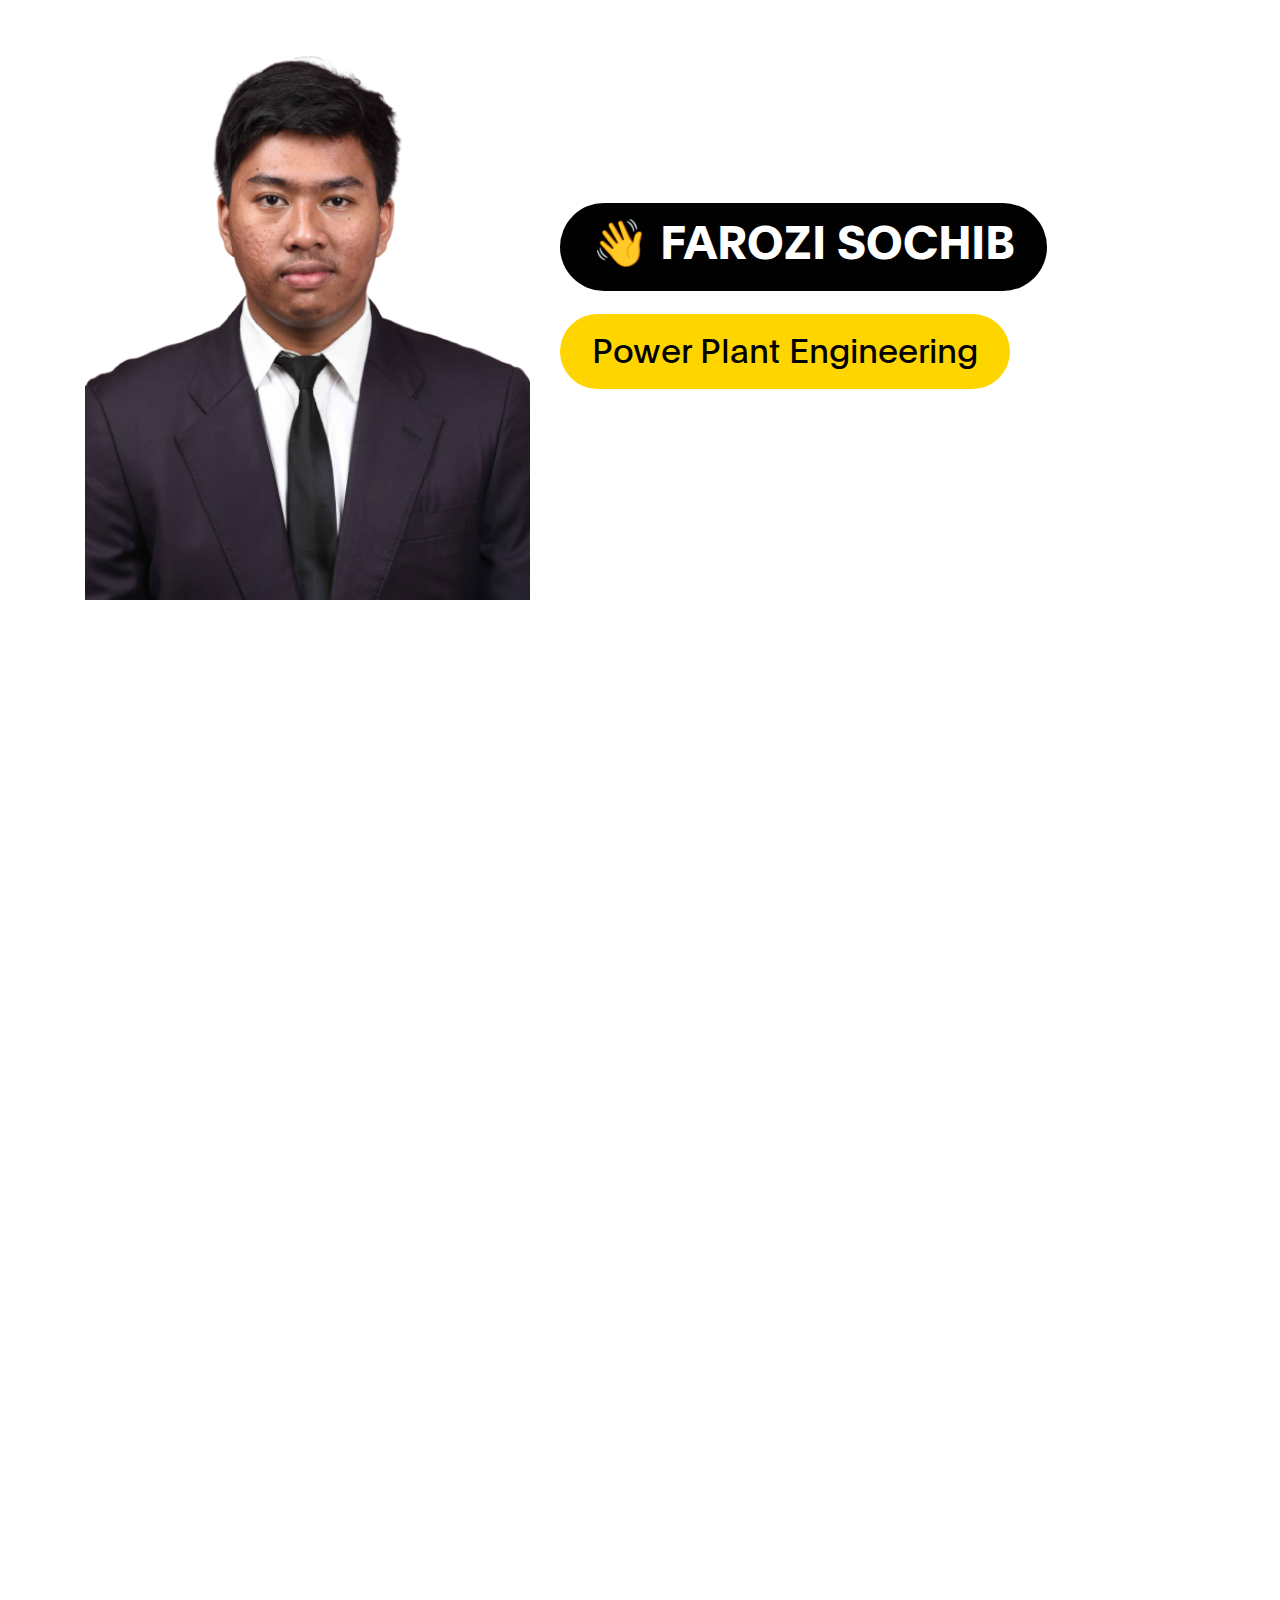
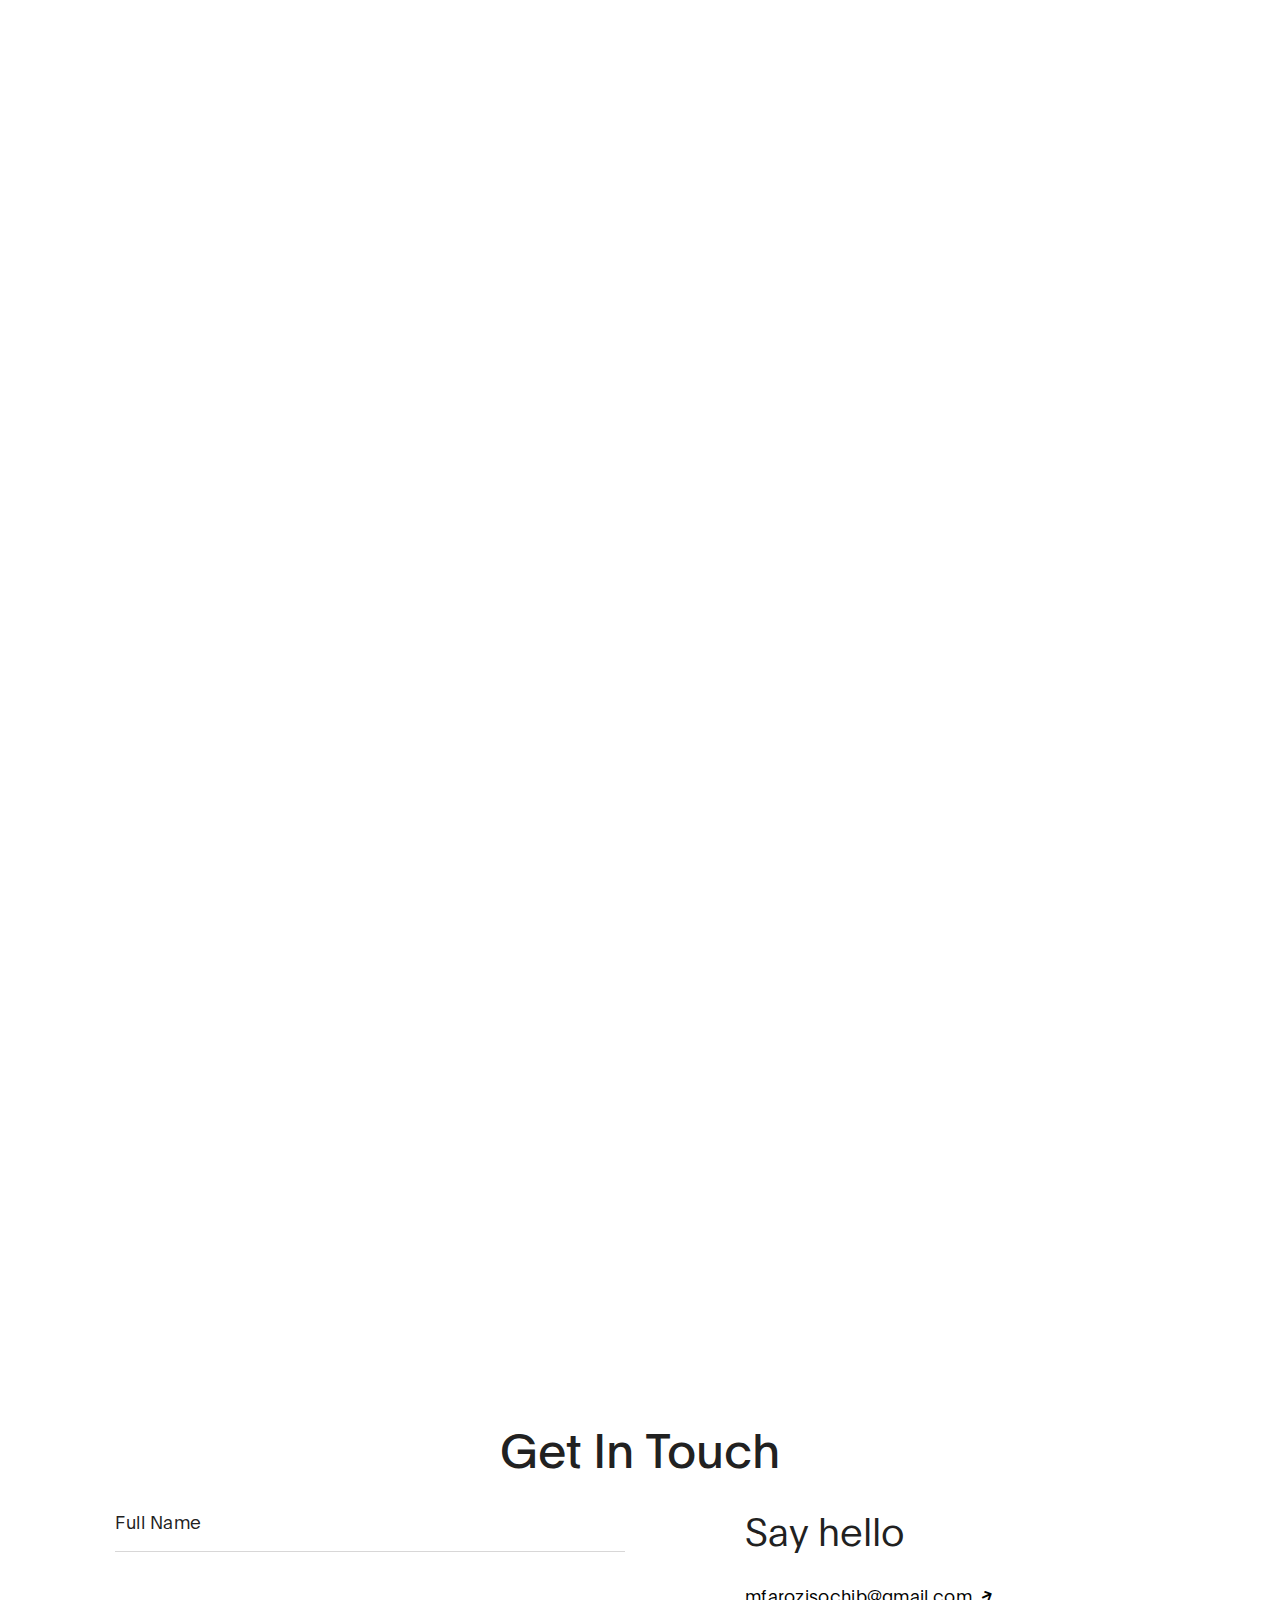
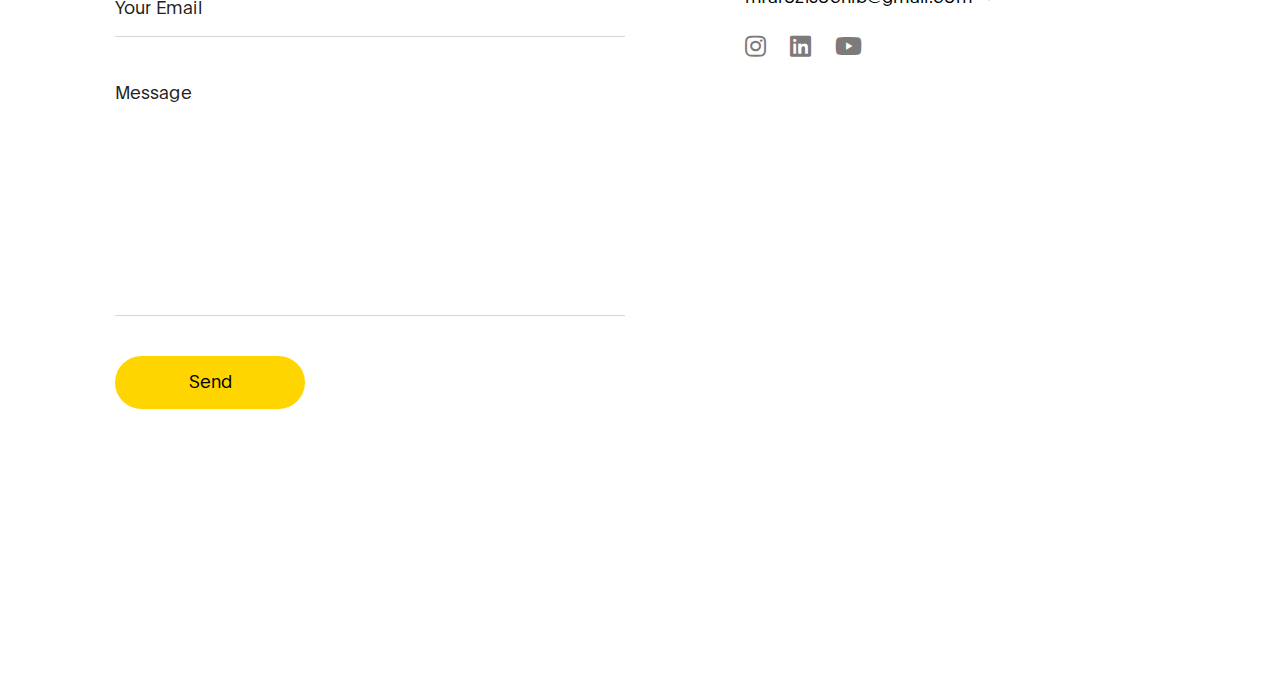
==== index.html @ b3b9a838 "rename index.html.html to index.html" ====
<!DOCTYPE html>
<html lang="en">
<head>

     <title>Muhammad Farozi Sochib</title>

     <meta charset="UTF-8">
     <meta http-equiv="X-UA-Compatible" content="IE=Edge">
     <meta name="description" content="">
     <meta name="keywords" content="">
     <meta name="author" content="Tooplate">
     <meta name="viewport" content="width=device-width, initial-scale=1, maximum-scale=1">

    <link rel="stylesheet" href="css/owl.carousel.min.css">
    <link rel="stylesheet" href="css/owl.theme.default.min.css">
    <link rel="stylesheet" href="css/bootstrap.min.css">
    <link rel="stylesheet" href="css/all.min.css">
    <link rel="stylesheet" href="css/animate.css">
    <link rel="stylesheet" href="css/style.css">
    <link rel="stylesheet" href="css/responsive.css">





     <!-- MAIN CSS -->
     <link rel="stylesheet" href="css/tooplate-ben-resume-style.css">
<!--
Tooplate 2120 Ben Resume
https://www.tooplate.com/view/2120-ben-resume
-->
</head>

<body data-spy="scroll" data-target="#navbarNav" data-offset="50">

    <!-- MENU BAR -->
    <nav class="navbar navbar-expand-lg">
        <div class="container">

            <a class="navbar-brand" href="#">
                Sochib Resume
            </a>

            <button class="navbar-toggler" type="button" data-toggle="collapse" data-target="#navbarNav" aria-controls="navbarNav" aria-expanded="false" aria-label="Toggle navigation">
                <span class="navbar-toggler-icon"></span>
            </button>

            <div class="collapse navbar-collapse" id="navbarNav">
                <ul class="navbar-nav mx-auto">
                    <li class="nav-item">
                        <a href="#intro" class="nav-link smoothScroll">Introduction</a>
                    </li>

                    <li class="nav-item">
                      <a href="#about" class="nav-link smoothScroll">About</a>
                  </li>

                    <li class="nav-item">
                        <a href="#Education" class="nav-link smoothScroll">Education</a>
                    </li>

                    <li class="nav-item">
                        <a href="#Experience" class="nav-link smoothScroll">Experience</a>
                    </li>

                    <li class="nav-item">
                        <a href="#contact" class="nav-link smoothScroll">Contact</a>
                    </li>
                </ul>

                <div class="mt-lg-0 mt-3 mb-4 mb-lg-0">
                    <a href="https://bit.ly/3OzICi5" class="custom-btn btn" download>Download CV</a>
                </div>
            </div>

        </div>
    </nav>


    <!-- HERO -->
    <section class="hero d-flex flex-column justify-content-center align-items-center" id="intro">

         <div class="container">
            <div class="row">

                  <div class="mx-auto col-lg-5 col-md-5 col-10">
                      <img src="images/sochib.png" class="img-fluid" alt="Ben Resume HTML Template">
                  </div>

                   <div class="d-flex flex-column justify-content-center align-items-center col-lg-7 col-md-7 col-12 wow zoomInDown">
                        <div class="hero-text">

                            <h1 class="hero-title">👋 Farozi Sochib</h1>

                            <a href="#" class="email-link">
                                Power Plant Engineering
                            </a>
                          
                        </div>
                    </div>

            </div>
        </div>
    </section>


    <section class="about section-padding" id="about">
        <div class="container">
            <div class="row">

                <div class="col-lg-6 col-md-6 col-12 wow slideInLeft">
                    <h3 class="mb-4">Hi, Nice To Meet You</h3>
                    <p>My name is Muhammad Farozi Sochib, Im from Indonesia, Surabaya</p>
                    <p>Im an fresh graduate from Electronics Engineering Polytechnic of Surabaya major of Power Plant Engineering</p>
             
                    <ul class="mt-4 mb-5 mb-lg-0 profile-list list-unstyled">
                        <li><strong>Full Name :</strong> Muhammad Farozi Sochib </li>

                        <li><strong>Date of Birth:</strong> 26 December 1999</li>

                        <li><strong>Hobby :</strong> Swimming</li>

                        <li><strong>Email :</strong> mfarozisochib@gmail.com</li>
                    </ul>
                </div>

                <div class="col-lg-5 mx-auto col-md-6 col-12 wow fadeInRight">
                    <img src="images/aboutme.jpg" class="about-image img-fluid" alt="Ben's Resume HTML Template">
                </div>
            </div>
       

                <section class="about section-padding" id="Education">
                  <div class="container">
                      <div class="row">
                        <div class="container pt-5">
                          <div class="row">
                            <div class="col-md-6 wow slideInLeft" data-wow-delay="200ms">
                              <h2 class="fw-normal">Education</h2>
                              <ul class="timeline mt-4 pr-md-5">
                                <li>
                                  <div class="title">2017 - 2021</div>
                                  <div class="details">
                                    <h5>Power Plant Engineering</h5>
                                    <small class="fg-theme">Politeknik Elektronika Negeri Surabaya</small>
                                    <p>Study about energy conversion system at convensional power plant such as steam power plant, combined cycle power plant, and renewable energy</p>
                                  </div>
                                    </li>

                                    <div class="details">
                                      <table cellpadding="5">
                                        <tr>
                                      <td><h5>GPA</h5></td>
                                      <td><h5>Toefl</h5></td>
                                        </tr>
                                      <!--<small class="fg-theme">Unit 3 Steam Boiler Tarahan Power Plant Efficiency Calculation and Analysis</small>-->
                                        <tr>
                                      <td><p>3.29</p></td>
                                      <td><p>493</p></td>
                                      </tr>
                                      </table>
                                    </div> 
                                    
                                     <!--<div class="title">Intern Task Project</div>-->
                                      <div class="details">
                                        <h3>Intern Task Project</h3>
                                        <small class="fg-theme">Unit 3 Steam Boiler Tarahan Power Plant Efficiency Calculation and Analysis</small>
                                        <h3>Final Task Project</h3>
                                        <small class="fg-theme">Numerical Simulation of Boiler Insulation Material and Optimum Thickness affect of Heat Transfer and Energy Saving</small>
                                  </ul>
                                </div>


                        <div class="col-md-6 wow slideInRight" data-wow-delay="200ms">
                        <h2 class="fw-normal"> Training </h2>
                          <ul class="timeline mt-4 pr-md-5">
                            <li>
                              <div class="title">2017</div>
                              <div class="details">
                                <h5>LKMM TD</h5>
                                <small class="fg-theme">Politeknik Elektronika Negeri Surabaya</small>
                                <p>Time Management and Work Management Training</p>
                              </div>
                            </li>
                            <li>
                              <div class="title">2020</div>
                              <div class="details">
                                <h5>Auxilliary Boiler Operation Training</h5>
                                <small class="fg-theme">PJB Academy</small>
                                <p>Boiler Basic Learning Theory and Boiler Operation Training</p>
                              </div>
                            </li>
                            <li>
                              <div class="title">2022</div>
                              <div class="details">
                                <h5>Embeded System Training</h5>
                                <small class="fg-theme">UPT Balai Latihan Kerja Kota Surabaya</small>
                                <p>Microcontroller Basic Theory and Microcontroller Coding Training</p>
                              </div>
                            </li>
                          </ul>
                        </div>
                      </div>
                    </div>
                  </div>
                  


      
                <section class="about section-padding" id="Experience">
                  <div class="container ">
                      <div class="row">
                        <div class="container pt-5">
                          <div class="row">
                            <div class="col-md-12 wow fadeInUp" data-wow-delay="200ms">
                              <h2 class="testimonials text-center">My Work Experience</h2>
                              <ul class="timeline mt-4 pr-md-5">
                                    <li>
                                    <h3>INTERNSHIP</h3>
                                    <h5 class="testimonials ">PT PLN (Persero) Unit Pelaksana Pembangkitan Tarahan</h5>
                                    <p class="fg-theme ">1 Nov 2020 - 31 Dec 2020</p>
                                    <medium class="fg-theme">My experience at PT PLN (Persero) Unit Pembangkitan Tarahan as Internsip Student in Boiler Maintenance Department, the program is carried out for 2 months during the month of September 2020 to December 2020, 
                                      my activity during internship program is : Boiler Preventive Maintence, Welding Check Using NDT (Penetrant), 3 Phase Motor Mechanical Maintenance, Pump Maintenance, and Boiler Overhaull.im also finish my intern task project to calculate and analyze the boiler efficiency using ASME PTC 4.1.
                                    </medium> 
                                    <h5></h5></br>
                                    <div class="col-lg-9 mx-auto col-md-0 col-12 wow fadeInDown">
                                        <td><img src="images/pump.jpg" width="180" length="100" class="about-image img-fluid" alt="Ben's Resume HTML Template"></td>
                                        <td><img src="images/ngelas.jpg" width="148" length="200" class="about-image img-fluid" alt="Ben's Resume HTML Template"></td>
                                        <td><img src="images/bearing.jpg" width="148" length="200" class="about-image img-fluid" alt="Ben's Resume HTML Template"></td>
                                  </div>
                                  </li>
                                  <h5></h5></br>
                                  <h5></h5></br>
                                  <h5></h5></br>
                                  <li>
                                    <h3>LABORATORY ASSISTANT</h3>
                                    <h5 class="testimonials ">PENS Thermal Laboratory</h5>
                                    <p class="fg-theme ">Aug 2018 - Aug 2020</p>
                                    <medium class="fg-theme">PENS Thermal Laboratory is used to thermodynamic and heat exchanger practicum for PENS Student and training for orher campus student, My job description being an laboratory assistant is mechanical and electrical maintenance, laboratory improvement, and being practicum or training instructor</medium></br>
                                    <div class="col-lg-9 mx-auto col-md-0 col-12 wow fadeInDown"></br>
                                        <td><img src="images/labthermal1.jpg" width="200" length="100" class="about-image img-fluid" alt="Ben's Resume HTML Template"></td>
                                        <td><img src="images/labthermal6.jpg" width="148" length="200" class="about-image img-fluid" alt="Ben's Resume HTML Template"></td>
                                        <td><img src="images/labthermal5.jpg" width="148" length="100" class="about-image img-fluid" alt="Ben's Resume HTML Template"></td>
                                  </div>
                                  </li>
                                </div>
                          </div>
                        </div>
                      </div>
                  </div>
                </section>

                <section class="about section-padding" id="Portfolio">
                  <div class="container ">
                      <div class="row">
                        <div class="container pt-5">
                          <div class="row">
                            <div class="col-md-12 wow fadeInUp" data-wow-delay="200ms">
                              <h2 class="testimonials text-center">My Recent Work</h2>
                      <h5></h5></br>
                      <h5></h5></br>
                      <div class="row">
                        <div class="col-md-4 col-xs-6">
                            <div class="portfolio-item">
                                <img src="images/ansys.png" class="img-res" alt="">
                                <div class="portfolio-item-info">
                                    <h3>Numerical Simulation</h3>
                                    <a href="#" data-toggle="modal" data-target="#portfolioItem1"><span class="glyphicon glyphicon-eye-open"></span></a>
                                    
                                </div><!-- /.portfolio-item-info -->
                            </div><!-- /.portfolio-item -->
                        </div>
                        <div class="col-md-4 col-xs-6">
                          <div class="portfolio-item">
                              <img src="images/Capture.JPG" class="img-res" alt="">
                              <div class="portfolio-item-info">
                                  <h3>3D CAD Drawing</h3>
                                  <a href="#" data-toggle="modal" data-target="#portfolioItem2"><span class="glyphicon glyphicon-eye-open"></span></a>
                             
                              </div><!-- /.portfolio-item-info -->
                          </div><!-- /.portfolio-item -->
                      </div>
                      <div class="col-md-4 col-xs-6">
                        <div class="portfolio-item">
                            <img src="images/octave.png" class="img-res" alt="">
                            <div class="portfolio-item-info">
                                <h3>Efficiency Calculator</h3>
                                <a href="#" data-toggle="modal" data-target="#portfolioItem3"><span class="glyphicon glyphicon-eye-open"></span></a>
                               
                            </div><!-- /.portfolio-item-info -->
                        </div><!-- /.portfolio-item -->
                    </div>
                  </div>
                            </div>
                  </section>


                       <!-- Modals -->
    <div id="portfolioItem1" class="modal fade" role="dialog">
      <div class="modal-dialog">
        <div class="modal-content">
          <div class="modal-header">
            <a class="close" data-dismiss="modal"><span class="glyphicon glyphicon-remove"></span></a>
            <img class="img-fluid" src="images/ansys.png" alt="">
          </div>
          <div class="modal-body">
            <h4 class="modal-title">Boiler Membrane Wall Simulation</h4>
            <p>This project is using ANSYS to inspect the affect of boiler insulationa material for thermodynamic characteristic on boiler membrane wall. I  also find the optimum thickness on each material to find the optimum thickness and energy saving</p>
          </div>
        </div><!-- /.modal-content -->
      </div><!-- /.modal-dialog -->
    </div><!-- /.modal -->

    <div id="portfolioItem2" class="modal fade" role="dialog">
      <div class="modal-dialog">
        <div class="modal-content">
          <div class="modal-header">
            <a class="close" data-dismiss="modal"><span class="glyphicon glyphicon-remove"></span></a>
            <img class="img-fluid" src="images/Capture.JPG" alt="">
          </div>
          <div class="modal-body">
            <h4 class="modal-title">3D Tamiya Remodelling</h4>
            <p>3D Remodelling of tamiya from interior and exterior compartment based on actual dimension, I used autocad inventor software to design and modelling</p>
          </div>
        </div><!-- /.modal-content -->
      </div><!-- /.modal-dialog -->
    </div><!-- /.modal -->

    <div id="portfolioItem3" class="modal fade" role="dialog">
      <div class="modal-dialog">
        <div class="modal-content">
          <div class="modal-header">
            <a class="close" data-dismiss="modal"><span class="glyphicon glyphicon-remove"></span></a>
            <img class="img-res" src="images/octave.png" alt="">
          </div>
          <div class="modal-body">
            <h4 class="modal-title">Efficiency Calculator using Octave</h4>
            <p>Steam power plant efficiency calculator using direct method, this calculator is made in octafe programing software.I made the intervace and  put several menu option uncluding interpolation calculator, TS Diagram based on calculation and printing option to print out the result</p>
          </div>
        </div><!-- /.modal-content -->
      </div><!-- /.modal-dialog -->
    </div><!-- /.modal -->


    
    




                

<!--
                <div class="vg-page page-testimonial">
                  <div class="container">
                    <h1 class="text-center fw-normal wow fadeInUp">What Clients are Saying</h1>
                      <div class="bg-items">
                        <div class="items" style="background-image : url(images/ansys.png); background-size: cover;">
                          <div class="frame"></div>
                          <div class="detel">
                            <h5>ANSYS SIMULATION</h5>
                            <p>This is a description for your photo.</p>
                            <h6>15:30 13/06/2022</h6>
                          </div>
                        </div>
                      </div>
                      
                      <div class="bg-items">
                        <div class="items" style="background-image : url('https://images.unsplash.com/photo-1570280406792-bf58b7c59247?ixlib=rb-1.2.1&ixid=MnwxMjA3fDB8MHxzZWFyY2h8Mnx8c3VwZXIlMjBjYXJ8ZW58MHx8MHx8&w=1000&q=80');  background-size: contain;">
                          <div class="frame"></div>
                          <div class="detel">
                            <h3>#Cars</h3>
                            <p>This is a description for your photo.</p>
                            <h6>15:30 13/06/2022</h6>
                          </div>
                        </div>
                      </div>
                      
                       <div class="bg-items">
                        <div class="items" style="background-image : url('https://cdn.photographycourse.net/wp-content/uploads/2014/11/Landscape-Photography-steps.jpg'); background-size: contain;">
                          <div class="frame"></div>
                          <div class="detel">
                            <h3>#Landscape</h3>
                            <p>This is a description for your photo.</p>
                            <h6>15:30 13/06/2022</h6>
                          </div>
                        </div>
                      </div>
                      
                      <div class="bg-items">
                        <div class="items" style="background-image : url('https://i.ytimg.com/vi/7whhcFfz51Q/maxresdefault.jpg'); background-size: contain;">
                          <div class="frame"></div>
                          <div class="detel">
                            <h3>#Painting</h3>
                            <p>This is a description for your photo.</p>
                            <h6>15:30 13/06/2022</h6>
                          </div>
                        </div>
                      </div>
                      
                      <div class="bg-items">
                        <div class="items" style="background-image : url('https://lepetitjournal.com/sites/default/files/styles/main_article/public/2019-03/ob_5c097d_poster-horizontal-jaywong.jpg?itok=CmQ_6sVg'); background-size: contain;">
                          <div class="frame"></div>
                          <div class="detel">
                            <h3>#Sci-Fi</h3>
                            <p>This is a description for your photo.</p>
                            <h6>15:30 13/06/2022</h6>
                          </div>
                        </div>
                      </div>
                      
                      <div class="bg-items">
                        <div class="items" style="background-image : url('https://images.csmonitor.com/csm/2015/07/921341_1_0713-culture-movies-minionsgender_standard.jpg?alias=standard_380x253'); background-size: contain;">
                          <div class="frame"></div>
                          <div class="detel">
                            <h3>#Minions</h3>
                            <p>This is a description for your photo.</p>
                            <h6>15:30 13/06/2022</h6>
                          </div>
                        </div>
                      </div>
                      
                    </div>















                                

     <!-- TESTIMONIAL 
     <section class="testimonials section-padding" id="testimonials">
      <div class="container">
           <div class="row">
                <div class="col-12">
                    <h3 class="mb-5 text-center">What People say</h3>
                    <div class="owl-carousel owl-theme" id="testimonials-carousel">
                        <div class="item">
                            <div class="testimonials-thumb d-flex">
                                <div class="testimonials-image">
                                    <img src="images/testimonials/testimonial-image01.jpg" class="img-fluid" alt="testimonials image">
                                </div>
              
                                <div class="caption">
                                    <p>Sed ut perspiciatis unde omnis iste natus error sit voluptatem.</p>

                                    <h6 class="mb-0">Ben</h6>
                                    <span>Art Director</span>
                                </div>
                            </div>
                        </div>

                        <div class="item">
                            <div class="testimonials-thumb d-flex">
                                <div class="testimonials-image">
                                    <img src="images/testimonials/testimonial-image02.jpg" class="img-fluid" alt="testimonials image">
                                </div>

                                <div class="testimonials-info">
                                    <p>Sed ut perspiciatis unde omnis iste natus error sit voluptatem.</p>

                                    <h6 class="mb-0">Marie</h6>
                                    <span>Marketing Consultant</span>
                                </div>
                            </div>
                        </div>

                        <div class="item">
                            <div class="testimonials-thumb d-flex">
                                <div class="testimonials-image">
                                    <img src="images/testimonials/testimonial-image03.jpg" class="img-fluid" alt="testimonials image">
                                </div>

                                <div class="testimonials-info">
                                    <p>Sed ut perspiciatis unde omnis iste natus error sit voluptatem.</p>

                                    <h6 class="mb-0">Jen</h6>
                                    <span>Product Manager</span>
                                </div>
                            </div>
                        </div>

                        <div class="item">
                            <div class="testimonials-thumb d-flex">
                                <div class="testimonials-image">
                                    <img src="images/testimonials/testimonial-image04.jpg" class="img-fluid" alt="testimonials image">
                                </div>

                                <div class="testimonials-info">
                                    <p>Sed ut perspiciatis unde omnis iste natus error sit voluptatem.</p>

                                    <h6 class="mb-0">Wilson</h6>
                                    <span>Web Developer</span>
                                </div>
                            </div>
                        </div>
                    </div>

                </div>

           </div>
      </div>
 </section>
-->




     <section class="contact section-padding pt-0" id="contact">
      <div class="container">
        <div>
        <h2 class="testimonial text-center">Get In Touch</h2>
        </div>
        <div class="row">
          <div class="col-lg-6 col-md-6 col-12">
            <form action="https://formsubmit.co/mfarozisochib@gmail.com" method="POST" method="get" class="contact-form webform"  role="form">
                
                <div class="form-group d-flex flex-column-reverse">
                    <input type="text" class="form-control" name="cf-name" id="cf-name" placeholder="Your Name">

                    <label for="cf-name" class="webform-label">Full Name</label>
                </div>

                <div class="form-group d-flex flex-column-reverse">
                    <input type="email" class="form-control" name="cf-email" id="cf-email" placeholder="Your Email">

                    <label for="cf-email" class="webform-label">Your Email</label>
                </div>

                <div class="form-group d-flex flex-column-reverse">
                    <textarea class="form-control" rows="5" name="cf-message" id="cf-message" placeholder="Your Message"></textarea>

                    <label for="cf-message" class="webform-label">Message</label>
                </div>

                <button type="submit" class="form-control" id="submit-button" name="submit">Send</button>
            </form>
          </div>

            <div class="mx-auto col-lg-4 col-md-6 col-12">
                <h3 class="my-4 pt-4 pt-lg-0">Say hello</h3>

                <p>
                    <a href="mailto:mfarozisochib@gmail.com" title="mfarozisochib@gmail.com">
                        mfarozisochib@gmail.com
                    <i class="fas fa-arrow-right custom-icon"></i>
                    </a>
                </p>

                <ul class="social-links mt-2">
                    <li><a href="https://www.instagram.com/farozisochib/" rel="noopener" class="fab fa-instagram"></a></li>
                    <li><a href="https://www.linkedin.com/in/farozi-sochib-588b071b8/" rel="noopener" class="fab fa-linkedin"></a></li>
                    <li><a href="#" rel="noopener" class="fab fa-youtube"></a></li>
                </ul>
                
            </div>

        </div>
      </div>
    </section>
     <!-- SCRIPTS -->
     <script src="js/jquery-3.5.1.min.js"></script>
     <script src="js/owl.carousel.min.js"></script>
     <script src="js/bootstrap.min.js"></script>
     <script src="js/smoothscroll.js"></script>
     <script src="js/custom.js"></script>
     <script src="js/wow.js"></script>
     <script>
        new WOW().init();
     </script>

</body>
</html>
---- css/style.css ----
/*
 * Theme Name: 
 * Theme URI: 
 * Author: Milan Savov
 * Author URI/Mail: milan.savov@gmail.com
 * Version: 1.0
 * */

/* FONT
================================================== */
@font-face {
  font-family: 'fontello';
  src: url('../fonts/fontello.eot?37927580');
  src: url('../fonts/fontello.eot?37927580#iefix') format('embedded-opentype'),
       url('../fonts/fontello.woff2?37927580') format('woff2'),
       url('../fonts/fontello.woff?37927580') format('woff'),
       url('../fonts/fontello.ttf?37927580') format('truetype'),
       url('../fonts/fontello.svg?37927580#fontello') format('svg');
  font-weight: normal;
  font-style: normal;
}
 
 [class^="icon-"]:before, [class*=" icon-"]:before {
  font-family: "fontello";
  font-style: normal;
  font-weight: normal;
  speak: none;
  display: inline-block;
  text-decoration: inherit;
  width: 1em;
  margin-right: .2em;
  text-align: center;
  font-variant: normal;
  text-transform: none;
  line-height: 1em;
  margin-left: .2em;
  -webkit-font-smoothing: antialiased;
  -moz-osx-font-smoothing: grayscale;
}
 
.icon-twitter:before { content: '\f099'; } /* '' */
.icon-facebook:before { content: '\f09a'; } /* '' */
.icon-gplus:before { content: '\f0d5'; } /* '' */
.icon-linkedin:before { content: '\f0e1'; } /* '' */
.icon-linkedin:before { content: '\f0e1'; } /* '' */
.icon-up:before { content: '\f176'; } /* '' */

/* CUSTOM RESETS
================================================== */
a {
    transition: color 0.25s ease-in-out;
    -moz-transition: color 0.25s ease-in-out;
    -webkit-transition: color 0.25s ease-in-out;
    -o-transition: color 0.25s ease-in-out;
    -ms-transition: color 0.25s ease-in-out;
}

a:focus,
a:hover {
    outline: 0 none;
    text-decoration: none;
}

h4 {
    font-size: 30px;
}

/* Buttons */ 
.btn {
    min-width: 145px;
    line-height: 50px;
    padding: 0 30px;
    font-size: 16px;
    font-weight: 600;
    text-transform: uppercase;
    border-radius: 0;
    transition: box-shadow 0.25s ease-in-out;
    -moz-transition: box-shadow 0.25s ease-in-out;
    -webkit-transition: box-shadow 0.25s ease-in-out;
    -o-transition: box-shadow 0.25s ease-in-out;
    -ms-transition: box-shadow 0.25s ease-in-out;
}

.btn-fill {
    color: #fff;
    background-color: #212121;
}

.btn-border {
    background-color: transparent;
    color: #212121;
    border: 1px solid #212121; 
}

.btn-fill:hover,
.btn-fill:focus {
    color: #fff;
}

.btn:hover,
.btn:focus {
    box-shadow: 0px 10px 18px 0px rgba(0, 0, 0, 0.15);
}

/* Input fields */
.form-control {
    padding-left: 10px;
    border: 0;
    border-bottom: 1px solid #212121;
    border-radius: 0;
    background-color: transparent; 
    box-shadow: none;
    outline: 0 none transparent;
    -webkit-appearance:none;
 }

textarea {
    margin-top: 40px;
    min-height: 200px;
    resize: none;
}

.form-control:focus {
    box-shadow: none;
    border-bottom-color: #e1e1e1;
}

::-moz-placeholder,
::-webkit-input-placeholder {
    font-size: 16px;
}

/* LAYOUT
================================================== */
html, body {
    width: 100%;
    height: 100%;
    margin: 0;
    padding: 0;
    font-family: 'Open Sans', sans-serif;
    font-size: 16px;
    color: #212121;
}

.img-res {
    display: block;
    width: 100vw;
    height: 100vh;
    max-width: 100%;
    max-height: 100%;
    object-fit: cover;
}

.visible-xxs {
    display: none;
}

/* Background-color */
.gray-bg {
    background-color: #e1e1e1;
}

/* HEADER
================================================== */
.site-header {
    position: fixed;
    top: 0;
    width: 100%;
    background-color: transparent;
    z-index: 5;
}

.site-logo img {
    padding-bottom: 2px;
}

/* Navigation */
.navbar-nav > li > a {
    padding: 5px 0;
    font-weight: 600;
    color: #fffbfb;
    text-transform: uppercase;
    border-bottom: 2px solid transparent;
    transition: border-color 0.25s ease-in-out;
    -moz-transition: border-color 0.25s ease-in-out;
    -webkit-transition: border-color 0.25s ease-in-out;
    -o-transition: border-color 0.25s ease-in-out;
    -ms-transition: border-color 0.25s ease-in-out;
}

.navbar-nav.navbar-right {
    margin-right: 0;
}

.navbar-nav > li + li > a {
    margin-left: 40px;
}

.navbar-nav > li > a:hover,
.navbar-nav > li.active > a,
.nav > li > a:hover,
.nav > li.active > a {
    background-color: transparent;
    border-bottom: 2px solid #212121;
}

.nav > li > a:focus {
    background-color: transparent;
}

/* HERO
================================================== */
.hero { 
    background: url(../img/hero.jpg) no-repeat center / cover; 
    height: 100%;
    width: 100%;
    min-height: 700px;
}

.hero .container {
    position: relative;
    height: 100%;
}

.hero .col-md-6:first-child {
    position: absolute;
    top: 35%;
    left: 0;
    transform: translateY(-50%);
    -webkit-transform: translateY(-50%);
    -ms-transform: translateY(-50%);
    -moz-transform: translateY(-50%);
    -o-transform: translateY(-50%);
    z-index: 2;
}

.hero .col-md-6:last-child {
    position: absolute;
    right: 0;
    bottom: 0;
}

.hero h1 {
    font-size: 46px;
    font-weight: 700;
    margin: 0 0 15px;
    text-transform: uppercase;
}

.job-title {
    font-size: 22px;
    margin-bottom: 30px;
    line-height: 1;
} 

.hero img {
    height: 600px;
}

/* SITEMAIN
================================================== */
.site-main {
    position: relative;
    margin-bottom: 100px;
    background-color: #fff;
    z-index: 1;
}
/* site-section */
.site-section {
   padding-top: 120px;
}

.site-section h2,
.site-section h3 {
    font-size: 36px;
    margin: 0;
    text-transform: uppercase;
}

.img-lines {
    margin: 15px 0 40px;
}

.site-section p {
    margin-bottom: 35px;
}

/* Section: Skills */
.section-skills {
    padding-bottom: 120px;
}

.skill + .skill {
    margin-top: 50px;
}

.skill h4 {
    font-size: 24px;
    text-transform: uppercase;
    margin: 0 0 15px;
}

.progress {
    height: 15px;
    margin-bottom: 0;
    border-radius: 0;
    background-color: #dfdfdf;
    box-shadow: none;
}

.progress-bar {
    background-color: #212121;  
}

/* Section: Services */
.section-services {
    position: relative;
    padding-top: 220px;
}

.section-services:before {
    content: '';
    background: url(../img/services-bg.jpg) no-repeat fixed center / cover;
    width: 100%;
    height: 400px; 
    position: absolute;
    left: 0;
    top: 0;
}

.overlay:after {
    content: '';
    width: 100%;
    height: 400px; 
    position: absolute;
    background-color: rgba(255,255,255,0.5);
    top: 0;
    left: 0;
    z-index: 0;
}

.section-services .container {
    padding: 120px 100px;
    position: relative;
    background-color: #fff;
    box-shadow: 0px 0px 40px 8px rgba(0, 0, 0, 0.2);
    z-index: 1;
}

.service h4 {
    margin: 25px 0;
    font-size: 24px;
    font-weight: 700;
}

.service p {
    color: #000;
    margin-bottom: 0;
}

/* Section: Portfolio */
.section-portfolio {
    padding-bottom: 120px;
}

.portfolio-item {
    height: 280px;
    margin-bottom: 30px;
    position: relative;
}

.section-portfolio .col-md-4:nth-last-child(-n+3) .portfolio-item {
    margin-bottom: 0;
}

.portfolio-item:before {
    content: '';
    height: 100%;
    width: 100%;
    position: absolute;
    top: 0;
    left: 0;
    z-index: 1;
    transition: background-color 0.25s ease-in-out;
    -moz-transition: background-color 0.25s ease-in-out;
    -webkit-transition: background-color 0.25s ease-in-out;
    -o-transition: background-color 0.25s ease-in-out;
    -ms-transition: background-color 0.25s ease-in-out;
}

.portfolio-item:hover:before{
    background-color: rgba(33,33,33,0.6);
}

.portfolio-item-info {
    position: absolute;
    top: 150px;
    left: 0px;
    z-index: 999;
    opacity: 0;
    transition: opacity 0.25s ease-in-out, left 0.25s ease-in-out;
    -moz-transition: opacity 0.25s ease-in-out, left 0.25s ease-in-out;
    -webkit-transition: opacity 0.25s ease-in-out, left 0.25s ease-in-out;
    -o-transition: opacity 0.25s ease-in-out, left 0.25s ease-in-out;
    -ms-transition: opacity 0.25s ease-in-out, left 0.25s ease-in-out;
}

.portfolio-item:hover .portfolio-item-info {
    left: 50px;
    opacity: 1;
}

.portfolio-item-info h4 {
    margin: 0 0 20px;
    font-weight: 700;
    color: #fff;
}


.portfolio-item-info h3 {
    margin: 0 0 10px;
    font-weight: 400;
    color: #fff;
}

.portfolio-item-info a {
    padding: 6px 7px 4px;
    font-size: 12px;
    border: 1px solid #fff;
    border-radius: 50px;
    color: #fff;
    transition: color 0.25s ease-in-out, background-color 0.25s ease-in-out;
    -moz-transition: color 0.25s ease-in-out, background-color 0.25s ease-in-out;
    -webkit-transition: color 0.25s ease-in-out, background-color 0.25s ease-in-out;
    -o-transition: color 0.25s ease-in-out, background-color 0.25s ease-in-out;
    -ms-transition: color 0.25s ease-in-out, background-color 0.25s ease-in-out;
}

.portfolio-item-info a:hover {
    color: #212121;
    background-color: #fff;
}

.section-portfolio .btn {
    margin-top: 10px;
}

/* Modal */
.modal {
    z-index: 9999;
}

.modal-content {
    border-radius: 0;
    box-shadow: 0px 0px 40px 8px rgba(0, 0, 0, 0.2);
}

.modal-header {
    position: relative;
    padding: 0;
    height: 500px;
}

.modal-header .close {
    position: absolute;
    right: 0;
    padding: 10px 11px;
    margin-top: 0;
    background-color: #fff;
    font-size: 16px;
    color: #212121;
    border-left: 1px solid #212121;
    border-bottom: 1px solid #212121;
    opacity: 1;
    transition: box-shadow 0.25s ease-in-out;
    -moz-transition: box-shadow 0.25s ease-in-out;
    -webkit-transition: box-shadow 0.25s ease-in-out;
    -o-transition: box-shadow 0.25s ease-in-out;
    -ms-transition: box-shadow 0.25s ease-in-out;
}

.modal-header .close:hover {
    box-shadow: 0px 10px 18px 0px rgba(0, 0, 0, 0.2);
}

.modal-body h4 {
    font-weight: 700;
}

.modal-footer {
    text-align: center;
}

/* Section: Counters */
.section-counters {
    background: url(../img/counters-bg.jpg) no-repeat fixed center / cover;
    width: 100%;
    padding: 100px 0;
    position: relative;
}

.section-counters:before {
    content: '';
    position: absolute;
    top: 0;
    left: 0;
    width: 100%;
    height: 100%;
    background-color: rgba(0,0,0,0.7);
}

.section-counters h4 {
    color: #fff;
    margin: 25px 0 0;
}

.site-section p.counter {
    font-size: 100px;
    font-weight: 300;
    color: #fff;
    margin: 0;
    line-height: 0.8;
}

/* Section: Form*/
.section-form {
    padding-bottom: 120px;
}

.section-form .btn {
    margin-top: 40px;
}

/* FOOTER
================================================== */
.site-footer {
    position: fixed;
    bottom: 0;
    padding: 30px 0;
    width: 100%;
    background-color: #212121;
    z-index: -1;
}

.icon {
    line-height: 40px;
    padding: 9px 11px;
    color: #fff;
    border: 1px solid #fff;
    border-radius: 50%;
}

.icon + .icon {
    margin-left: 5px;
}

.icon i:before {
    margin:0;
}

.icon:hover {
    background-color: #fff;
}

.site-footer a {
    transition: color 0.25s ease-in-out, background-color 0.25s ease-in-out;
    -moz-transition: color 0.25s ease-in-out, background-color 0.25s ease-in-out;
    -webkit-transition: color 0.25s ease-in-out, background-color 0.25s ease-in-out;
    -o-transition: color 0.25s ease-in-out, background-color 0.25s ease-in-out;
    -ms-transition: color 0.25s ease-in-out, background-color 0.25s ease-in-out;
}

a.twitter-bg:hover {color: #55acee;}
a.facebook-bg:hover{color: #3b5998;}
a.gplus-bg:hover{color: #007bb5;} 
a.linkedin-bg:hover {color: #dd4b39;}
a.icon-up-bg:hover {color: #212121;}

.copyright {
    margin-bottom: 0;
    line-height: 40px;
    color: #fff;
    text-align: center;
}
---- css/responsive.css ----
/*==========  Non-Mobile First Method  ==========*/

/* Large Devices, Wide Screens */
@media only screen and (max-width : 1199px) {
	/* HEADER
	================================================== */
	/* Navigation */
	.navbar-nav > li + li > a {
	    margin-left: 30px;
	}

	/* HERO
	================================================== */
	.hero {
		min-height: 600px;
	}

	.hero img {
		height: 500px;
	}

	/* SITEMAIN
	================================================== */
	/* Modal */
	.modal-header {
		height: 400px;
	}
}

/* Medium Devices, Desktops */
@media only screen and (max-width : 991px) {
	/* CUSTOM RESETS
	================================================== */
	h4 {
		font-size: 24px;
	}

	/* Buttons */ 
	.btn {
	    min-width: 120px;
	    line-height: 40px;
	    padding: 0 25px;
	    font-size: 14px;
	} 

	/* HEADER
	================================================== */
	/* Navigation */
	.navbar-nav > li > a {
		font-size: 14px;
	}

	.navbar-nav > li + li > a {
	    margin-left: 20px;
	}

	/* HERO
	================================================== */
	.hero h1 {
		font-size: 38px
	}

	.job-title {
		font-size: 20px;
	}

	.hero img {
		height: 420px;
	}

	/* SITEMAIN
	================================================== */
	.site-section {
		padding-top: 90px;
	}

	.section-skills,
	.section-portfolio,
	.section-form {
	    padding-bottom: 90px;
	}

	.site-section h2,
	.site-section h3 {
		font-size: 32px
	}

	/* Section: Skills */
	.section-skills .col-md-4 + .col-md-4,
	.skill + .skill {
		margin-top: 20px;
	}

	.skill h4 {
		font-size: 22px;
	}

	/* Section: Services */
	.section-services{
		padding-top: 200px;
	}

	.section-services .container {
		padding: 70px 90px;
	}
	
	.service h4 {
		font-size: 22px; 
	}

	/* Section: Portfolio */
	.section-portfolio .col-md-4:nth-last-child(-n+3) .portfolio-item {
	    margin-bottom: 30px;
	}

	.section-portfolio .col-md-4:nth-last-child(-n+2) .portfolio-item {
	    margin-bottom: 0;
	}

	/* Section: Counters */
	.section-counters {
		padding: 70px 0;
	}

	.site-section p.counter {
		font-size: 80px;
	}

	/* Modal */
	.modal-header {
		height: 350px;
	}
}

/* Small Devices, Tablets */
@media only screen and (max-width : 767px) {
	/* CUSTOM RESETS
	================================================== */
	h4 {
		font-size: 20px;
	}

	/* Buttons */ 
	.btn {
	    min-width: 100px;
	    line-height: 30px;
	    padding: 0 20px;
	} 

	/* Input fields */
	.form-control {
	 	margin-top: 25px;
	}

	/* Margin and Paddings Resets */
	.mt-x-0 {
	    margin-top: 0;
	}

	/* HEADER
	================================================== */
	.site-logo {
		padding-left: 15px;
	}

	.site-logo img {
		height: 22px;
	}

	/* Navigation */
	.navbar-toggle {
	    margin: 0 15px 0 0;
	    padding: 5px 0;
	   	border: 0;
	}

	.navbar-toggle .icon-bar {
		height: 1px;
		width: 30px;
	    background-color: #212121;
	    -webkit-transition: all 0.3s;
	    -moz-transition: all 0.3s;
	    -ms-transition: all 0.3s;
	    -o-transition: all 0.3s;
	    transition: all 0.3s;
	}

	.navbar-toggle .icon-bar + .icon-bar {
		margin-top: 6px; 
	}

	.navbar-toggle.act .icon-bar:first-child, 
	.navbar-toggle.act .icon-bar:last-child  { 
	    position: absolute;
	    top: 10px;
	    height: 2px;
	    background-color: #fff;
	}

	.navbar-toggle.act .icon-bar:first-child {
		-webkit-transform: rotate(45deg);
		-moz-transform: rotate(45deg);
		-ms-transform: rotate(45deg);
		-o-transform: rotate(45deg);
		transform: rotate(45deg);
	}

	.navbar-toggle.act .icon-bar:last-child  {
		-webkit-transform: rotate(-45deg);
		-moz-transform: rotate(-45deg);
		-ms-transform: rotate(-45deg);
		-o-transform: rotate(-45deg);
		transform: rotate(-45deg);
	}

	.navbar-toggle.act .icon-bar:nth-child(2) {
		opacity: 0;
	}

	.navbar-toggle.act .icon-bar + .icon-bar  {
	    margin-top: 0px;
	}

	.navbar-nav > li > a,
	.navbar-nav > li + li > a {
		display: inline-block;
		margin: 0;
		color: #fff;
	}

	.navbar-nav > li > a:hover,
	.navbar-nav > li.active > a,
	.nav > li > a:hover,
	.nav > li.active > a {
	    border-bottom: 2px solid #fff;
	}

	.navbar-toggle.act {
		z-index: 9999;
		height: 25px;
	}

	.main-menu {
		background-color: rgba(33,33,33,0.9);
		position: fixed;
		left: 0;
		top: 0;
		z-index: 100;
		height: 100%;
		width: 100%;
		display: table;
		text-align: center;
		opacity: 0;
		-webkit-transition: all 500ms cubic-bezier(0.68, -0.55, 0.265, 1.55);
		transition: all 500ms cubic-bezier(0.68, -0.55, 0.265, 1.55);
		-webkit-transform: scale(0);
		transform: scale(0);
	}

	.main-menu.act {
		opacity: 1;
		-webkit-transform: scale(1);
		transform: scale(1);
	}

	.main-menu.act ul li {
		opacity: 1;
		-webkit-transform: translateX(0);
		transform: translateX(0);
	}

	.main-menu ul {
		display: table-cell;
		vertical-align: middle;
	}

	.main-menu li {
		padding: 8px 0;
		-webkit-transition: all 400ms 510ms;
		transition: all 400ms 510ms;
		opacity: 0;
	}

	.main-menu li:nth-child(odd) {
		-webkit-transform: translateX(30%);
		transform: translateX(30%);
	}

	.main-menu li:nth-child(even) {
		-webkit-transform: translateX(-30%);
		transform: translateX(-30%);
	}

	/* HERO
	================================================== */
	.hero .col-md-6:first-child {
		top: 30%;
	}

	.hero h1 {
		font-size: 32px
		margin-bottom: 10px;
	}

	.job-title {
		font-size: 18px;
		margin-bottom: 20px;
	}

	.hero img {
		height: 360px
	}

	/* SITEMAIN
	================================================== */
	.site-main {
		margin-bottom: 140px;
	}

	/* site-section */
	.site-section {
	   padding-top: 60px;
	}

	.section-skills,
	.section-portfolio,
	.section-form {
	    padding-bottom: 60px;
	}

	.site-section h2,
	.site-section h3 {
	    font-size: 28px;
	}

	.img-lines {
	    margin: 10px 0 30px;
	}

	.site-section p {
	    margin-bottom: 25px;
	}

	/* Section: Skills */
	.skill h4 {
	    text-transform: uppercase;
	    margin-bottom: 10px;
	}

	/* Section: Services */
	.section-services {
		padding-top: 180px;
	}

	.service h4 {
		margin: 10px 0;
	}

	/* Section: Portfolio */
	.section-portfolio .col-xs-6:nth-child(odd) {
		padding-right: 7.5px;
	}

	.section-portfolio .col-xs-6:nth-child(even) {
		padding-left: 7.5px;
	}

	.portfolio-item,
	.section-portfolio .col-md-4:nth-last-child(-n+3) .portfolio-item {
		margin-bottom: 15px; 
	}

	.section-portfolio .col-md-4:nth-last-child(-n+2) .portfolio-item {
		margin-bottom: 0px;
	}

	.section-services .container {
		width: 90%;
		padding: 40px 20px;
	}

	/* Section: Counters */
	.section-counters .col-xs-12 + .col-xs-12 {
		margin-top: 25px;
	}

	/* Section: Form */
	.section-form .btn {
		margin-top: 25px;
	}

	/* Modal */
	.modal-header {
		height: 250px;
	}

	/* FOOTER
	================================================== */
	.site-footer .col-xs-12 {
		text-align: center;
	}
}

/* Extra Small Devices, Phones */ 
@media only screen and (max-width : 479px) {
	.visible-xxs {
		display: block;
	}

	/* HERO
	================================================== */
	.hero .visible-xxs + .btn {
		margin-top: 10px;
	}

	/* SITEMAIN
	================================================== */
	.site-main {
		margin-bottom: 180px;
	}

	/* Section: Portfolio */
	.section-portfolio .col-xs-6 {
		width: 100%;
		padding: 0;
	}

	.section-portfolio .col-xs-6:nth-child(odd) {
		padding-right: 0px;
	}

	.section-portfolio .col-xs-6:nth-child(even) {
		padding-left: 0px;
	}

	.portfolio-item,
	.section-portfolio .col-md-4:nth-last-child(-n+3) .portfolio-item {
		margin-bottom: 0px; 
	}

	.section-portfolio .btn {
		margin-top: 25px;
	}

	/* FOOTER
	================================================== */
	.site-footer .row {
		display:flex;
		flex-direction: column-reverse;	
	}

	.site-footer .text-right{
		text-align: center;
	}

	.site-footer .col-xs-6,
	.site-footer .col-xs-3 {
		width: 100%;
	}

	.site-footer .col-xs-offset-3 {
		margin-left: 0;
	}
}
---- css/tooplate-ben-resume-style.css ----
/*

Tooplate 2120 Ben Resume

https://www.tooplate.com/view/2120-ben-resume

*/

  @font-face {
      font-family: 'Plain';
      src: url('../localfonts/Plain-Regular.woff2') format('woff2'),
          url('../localfonts/Plain-Regular.woff') format('woff');
      font-weight: normal;
      font-style: normal;
  }

  @font-face {
      font-family: 'Plain';
      src: url('../localfonts/Plain-Light.woff2') format('woff2'),
          url('../localfonts/Plain-Light.woff') format('woff');
      font-weight: 300;
      font-style: normal;
  }

  @font-face {
      font-family: 'Plain';
      src: url('../localfonts/Plain-Bold.woff2') format('woff2'),
          url('../localfonts/Plain-Bold.woff') format('woff');
      font-weight: bold;
      font-style: normal;
  }

  :root {
    --primary-color:        #ffd500;
    --white-color:          #ffffff;
    --dark-color:           #010101;
    --menu-bg-color:        #212529;

    --gray-color:           #909090;
    --p-color:              #7d7a7a;

    --base-font-family:     "Plain", -apple-system,BlinkMacSystemFont,"Segoe UI",Roboto,"Helvetica Neue",Arial,"Noto Sans",sans-serif,"Apple Color Emoji","Segoe UI Emoji","Segoe UI Symbol","Noto Color Emoji";
    --font-weight-bold:     600;
    --font-weight-normal:   400;
    --font-weight-light:    300;

    --h1-font-size:         56px;
    --h2-font-size:         48px;
    --h3-font-size:         38px;
    --h4-font-size:         34px;
    --h5-font-size:         30px;
    --h6-font-size:         24px;
    --p-font-size:          18px;
    --base-font-size:       16px;
    --button-font-size:     20px;

    --border-radius-large:  100%;
    --border-radius-medium: 80px;
    --border-radius-small:  40px;
  }


  body {
    font-family: var(--base-font-family);
  }


  /*---------------------------------------
     TYPOGRAPHY              
  -----------------------------------------*/

  h1 {
    font-size: var(--h1-font-size);
  }

  h1,
  h3 {
    font-weight: var(--font-weight-light);
  }

  h2 {
    font-size: var(--h2-font-size);
  }

  h3 {
    font-size: var(--h3-font-size);
  }

  h4 {
    font-size: var(--h4-font-size);
  }

  h5 {
    font-size: var(--h5-font-size);
  }

  h6 {
    font-weight: var(--font-weight-bold);
    font-size: var(--h6-font-size);
  }

  p {
    color: var(--p-color);
    font-size: var(--p-font-size);
    font-weight: var(--font-weight-light);
    letter-spacing: 0.3px;
    line-height: 2em;
  }

  .section-padding {
    padding: 6rem 0;
  }

  .custom-icon {
    font-size: 12px;
    position: relative;
    bottom: 3px;
    left: 5px;
    transform: rotate(-25deg);
  }


  /* CUSTOM BUTTON */
  .custom-btn {
    background: var(--dark-color);
    border: none;
    border-radius: var(--border-radius-medium);
    color: var(--white-color);
    letter-spacing: 0.2px;
    padding: 6px 36px 10px 36px;
    font-size: var(--button-font-size);
    white-space: nowrap;
  }

  .custom-btn:hover,
  .custom-btn:focus {
    color: var(--dark-color);
    background: var(--primary-color);
  }


  /*---------------------------------------
     GENERAL               
  -----------------------------------------*/

  * {
    -webkit-box-sizing: border-box;
    -moz-box-sizing: border-box;
    box-sizing: border-box;
  }

  *::before,
  *::after {
    -webkit-box-sizing: border-box;
    -moz-box-sizing: border-box;
    box-sizing: border-box;
  }

  a {
    color: var(--dark-color);
    text-decoration: none;
    transition: all 0.4s linear;
  }

  a:hover  {
    color: var(--dark-color);
    text-decoration: none;
  }


  /*---------------------------------------
     MENU                
  -----------------------------------------*/

  .navbar {
    background: transparent;
    padding: 0.3rem 1rem;
    transition: all 300ms ease-in-out;
    position: absolute;
    z-index: 99;
    top: 0;
    right: 0;
    left: 0;
    opacity: 0;
  }

  .navbar.scroll {
    background: var(--menu-bg-color);
    padding: 0.5rem 1rem;
    position: fixed;
    opacity: 1;
  }

  .navbar-brand {
    color: var(--white-color);
    font-weight: var(--font-weight-light);
    font-size: var(--h4-font-size);
  }

  .navbar .custom-btn {
    background: var(--primary-color);
    color: var(--dark-color);
  }

  .contact-form #submit-button:hover,
  .navbar .custom-btn:hover {
    background: var(--dark-color);
    color: var(--white-color);
  }

  .navbar-expand-lg .navbar-nav .nav-link {
    margin: 0 1.5rem;
    padding: 0;
  }

  .nav-item .nav-link.active, 
  .nav-item .nav-link:hover {
    color: var(--gray-color);
  }

  .nav-item .nav-link.active, 
  .nav-item .nav-link:hover {
    border-bottom-color: var(--primary-color);
  }

  .nav-link {
    color: var(--gray-color);
    font-weight: var(--font-weight-light);
    font-size: var(--base-font-size);
    border-bottom: 1px solid transparent;
  }

  .navbar-toggler {
    border: 0;
    padding: 0;
    cursor: pointer;
    margin: 0 10px 0 0;
    width: 30px;
    height: 35px;
    outline: none;
  }

  .navbar-toggler:focus {
    outline: none;
  }

  .navbar-toggler[aria-expanded="true"] .navbar-toggler-icon {
    background: transparent;
  }

  .navbar-toggler[aria-expanded="true"] .navbar-toggler-icon::before,
  .navbar-toggler[aria-expanded="true"] .navbar-toggler-icon::after {
    transition: top 300ms 50ms ease, -webkit-transform 300ms 350ms ease;
    transition: top 300ms 50ms ease, transform 300ms 350ms ease;
    transition: top 300ms 50ms ease, transform 300ms 350ms ease, -webkit-transform 300ms 350ms ease;
    top: 0;
  }

  .navbar-toggler[aria-expanded="true"] .navbar-toggler-icon::before {
    transform: rotate(45deg);
  }

  .navbar-toggler[aria-expanded="true"] .navbar-toggler-icon::after {
    transform: rotate(-45deg);
  }


  .navbar-toggler .navbar-toggler-icon {
    background: var(--white-color);
    transition: background 10ms 300ms ease;
    display: block;
    width: 30px;
    height: 2px;
    position: relative;
  }

  .navbar-toggler .navbar-toggler-icon::before,
  .navbar-toggler .navbar-toggler-icon::after {
    transition: top 300ms 350ms ease, -webkit-transform 300ms 50ms ease;
    transition: top 300ms 350ms ease, transform 300ms 50ms ease;
    transition: top 300ms 350ms ease, transform 300ms 50ms ease, -webkit-transform 300ms 50ms ease;
    position: absolute;
    right: 0;
    left: 0;
    background: var(--white-color);
    width: 30px;
    height: 2px;
    content: '';
  }

  .navbar-toggler .navbar-toggler-icon::before {
    top: -8px;
  }

  .navbar-toggler .navbar-toggler-icon::after {
    top: 8px;
  }



  /*---------------------------------------
     HERO                
  -----------------------------------------*/

  .hero-title,
  .email-link {
    background: var(--dark-color);
    border-radius: var(--border-radius-medium);
    color: var(--white-color);
    display: inline-block;
    margin: 0.5rem 0;
    padding: 0.5rem 2rem 1.5rem 2rem;
	font-size: 2.2em;
  }

  .email-link {
    background: var(--primary-color);
    color: var(--dark-color);
    font-size: var(--h4-font-size);
    padding: 0.5rem 2rem 1rem 2rem;
  }

  .email-link:hover {
    background: var(--dark-color);
    color: var(--white-color);
  }


  /*---------------------------------------
     ABOUT                
  -----------------------------------------*/
  
  .about-third {
	  margin: 2.2em -0.8em;
  }

  .about-image {
    border-radius: var(--border-radius-small);
  }

  .profile-list li {
    margin: 0.3rem 0;
  }

  .profile-list strong {
    display: inline-block;
    width: 30%;
    margin-right: 1rem;
  }


  /*---------------------------------------
     FAQ                 
  -----------------------------------------*/

  .faq .card-header {
    padding: 0;
  }

  .faq .btn-link {
    color: var(--dark-color);
    font-size: var(--h6-font-size);
    text-align: left;
    display: block;
    width: 100%;
    padding: 1rem 2rem;
  }

  .faq .btn-link:focus, 
  .faq .btn-link:hover {
    color: var(--dark-color);
    text-decoration: none;
  }

  .faq .card-body {
    padding: 2rem;
  }

  .faq-info-text {
    font-size: var(--base-font-size);
    display: block;
    margin: 1.5rem 2rem 0 2rem;
  }


  /*---------------------------------------
     TESTIMONIALS               
  -----------------------------------------*/

  .testimonials {
    background: #f9f9f9;
  }

  .testimonials-image {
    margin: 0 1rem 1rem 1rem;
  }

  .testimonials-image img {
    border-radius: var(--border-radius-medium);
  }

  .testimonials-info {
    width: 100%;
  }

  .testimonials .owl-theme .owl-nav.disabled+.owl-dots {
    margin-top: 2rem;
  }

  .testimonials .owl-theme .owl-dots .owl-dot {
    outline: none;
  }

  .testimonials .owl-theme .owl-dots .owl-dot span {
    width: 30px;
    height: 3px;
    margin: 5px;
  }

  .testimonials .owl-theme .owl-dots .owl-dot.active span, 
  .testimonials .owl-theme .owl-dots .owl-dot:hover span {
    background: var(--primary-color);
  }


  /*---------------------------------------
     CONTACT               
  -----------------------------------------*/
  
  .contact-form .form-control {
    background: transparent;
    border: none;
    border-bottom: 1px solid rgba(142, 140, 140, 0.35);
    box-shadow: none;
    border-radius: 0;
    -webkit-appearance: none;
    outline: none;
    color: var(--dark-color);
    font-weight: var(--font-weight-light);
    padding-left: 0;
    cursor: text;
  }

  .contact-form input {
    height: calc(2.25rem + 10px);
  }

  .contact-form .form-group {
    margin: 0 0 1rem;
    position: relative;
  }

  .contact-form .form-control,
  .webform-label {
    transition: all 0.4s;
    touch-action: manipulation;
  }

  .webform-label {
    cursor: text;
    font-size: 12px;
    font-weight: var(--font-weight-light);
    margin-bottom: 5px;
  }

  .contact-form .form-control:placeholder-shown + .webform-label {
    cursor: text;
    max-width: 66.66%;
    white-space: nowrap;
    overflow: hidden;
    text-overflow: ellipsis;
    transform-origin: left bottom;
    transform: translate(0, 2.125rem) scale(1.5);
  }

  .contact-form ::-webkit-input-placeholder {
    opacity: 0;
    transition: inherit;
    color: var(--dark-color);
  }

  .contact-form ::-moz-placeholder {
    opacity: 0;
    transition: inherit;
    color: var(--dark-color);
  }

  .contact-form .form-control:focus::-webkit-input-placeholder {
    opacity: 1;
  }

  .contact-form .form-control:focus::-moz-placeholder {
    opacity: 1;
  }

  .contact-form .form-control:not(:placeholder-shown) + .webform-label,
  .contact-form .form-control:focus + .webform-label {
    transform: translate(0, 0) scale(1);
    cursor: pointer;
    color: var(--gray-color);
  }

  .contact-form #submit-button {
    background: var(--primary-color);
    border: none;
    border-radius: var(--border-radius-medium);
    color: var(--dark-color);
    cursor: pointer;
    font-size: var(--p-font-size);
    line-height: 0;
    margin-top: 2.5rem;
    padding: 1.5rem 1.8rem 1.8rem 1.8rem;
    white-space: nowrap;
    max-width: 190px;
  }

  .copyright-text {
    font-size: var(--base-font-size);
  }


  /*---------------------------------------
     SOCIAL LINKS              
  -----------------------------------------*/

  .social-links {
    margin: 40px 0;
    padding: 0;
  }

  .social-links li {
    display: inline-block;
    list-style: none;
  }

  .social-links a {
    display: inline-block;
    color: var(--p-color);
    font-size: var(--h6-font-size);
    margin: 5px 20px 5px 0;
  }

  .social-links a:hover {
    color: var(--dark-color);
  }


  /*---------------------------------------
     RESPONSIVE STYLES              
  -----------------------------------------*/

  @media screen and (max-width: 1200px) {
    h1 {
        font-size: 42px;
    }

    h2 {
        font-size: 36px;
    }

    h3 {
        font-size: 32px;
    }

    h4 {
        font-size: 28px;
    }

    .email-link {
      font-size: 28px;
    }
  }

  @media screen and (max-width: 992px) {

    .hero-title {
      font-size: 1.8em;
      padding-bottom: 1rem;
    }

    .email-link {
      font-size: 22px;
      padding: 0.5rem 2rem 0.7rem 2rem;
    }
  }

  @media screen and (max-width: 991px) {
    .navbar-nav {
      margin: 1rem 0;
    }

    .navbar-expand-lg .navbar-nav .nav-link {
      display: inline-block;
      margin: 5px 0.5rem;
    }
  }

  @media screen and (max-width: 768px) {

    .hero-text {
      position: relative;
      top: 1.5rem;
    }
  }

  @media screen and (max-width: 480px) {

    .hero-title {
      font-size: 26px;
    }

    .email-link {
      font-size: 20px;
      padding: 0.3rem 2rem 0.6rem 2rem;
    }
  }
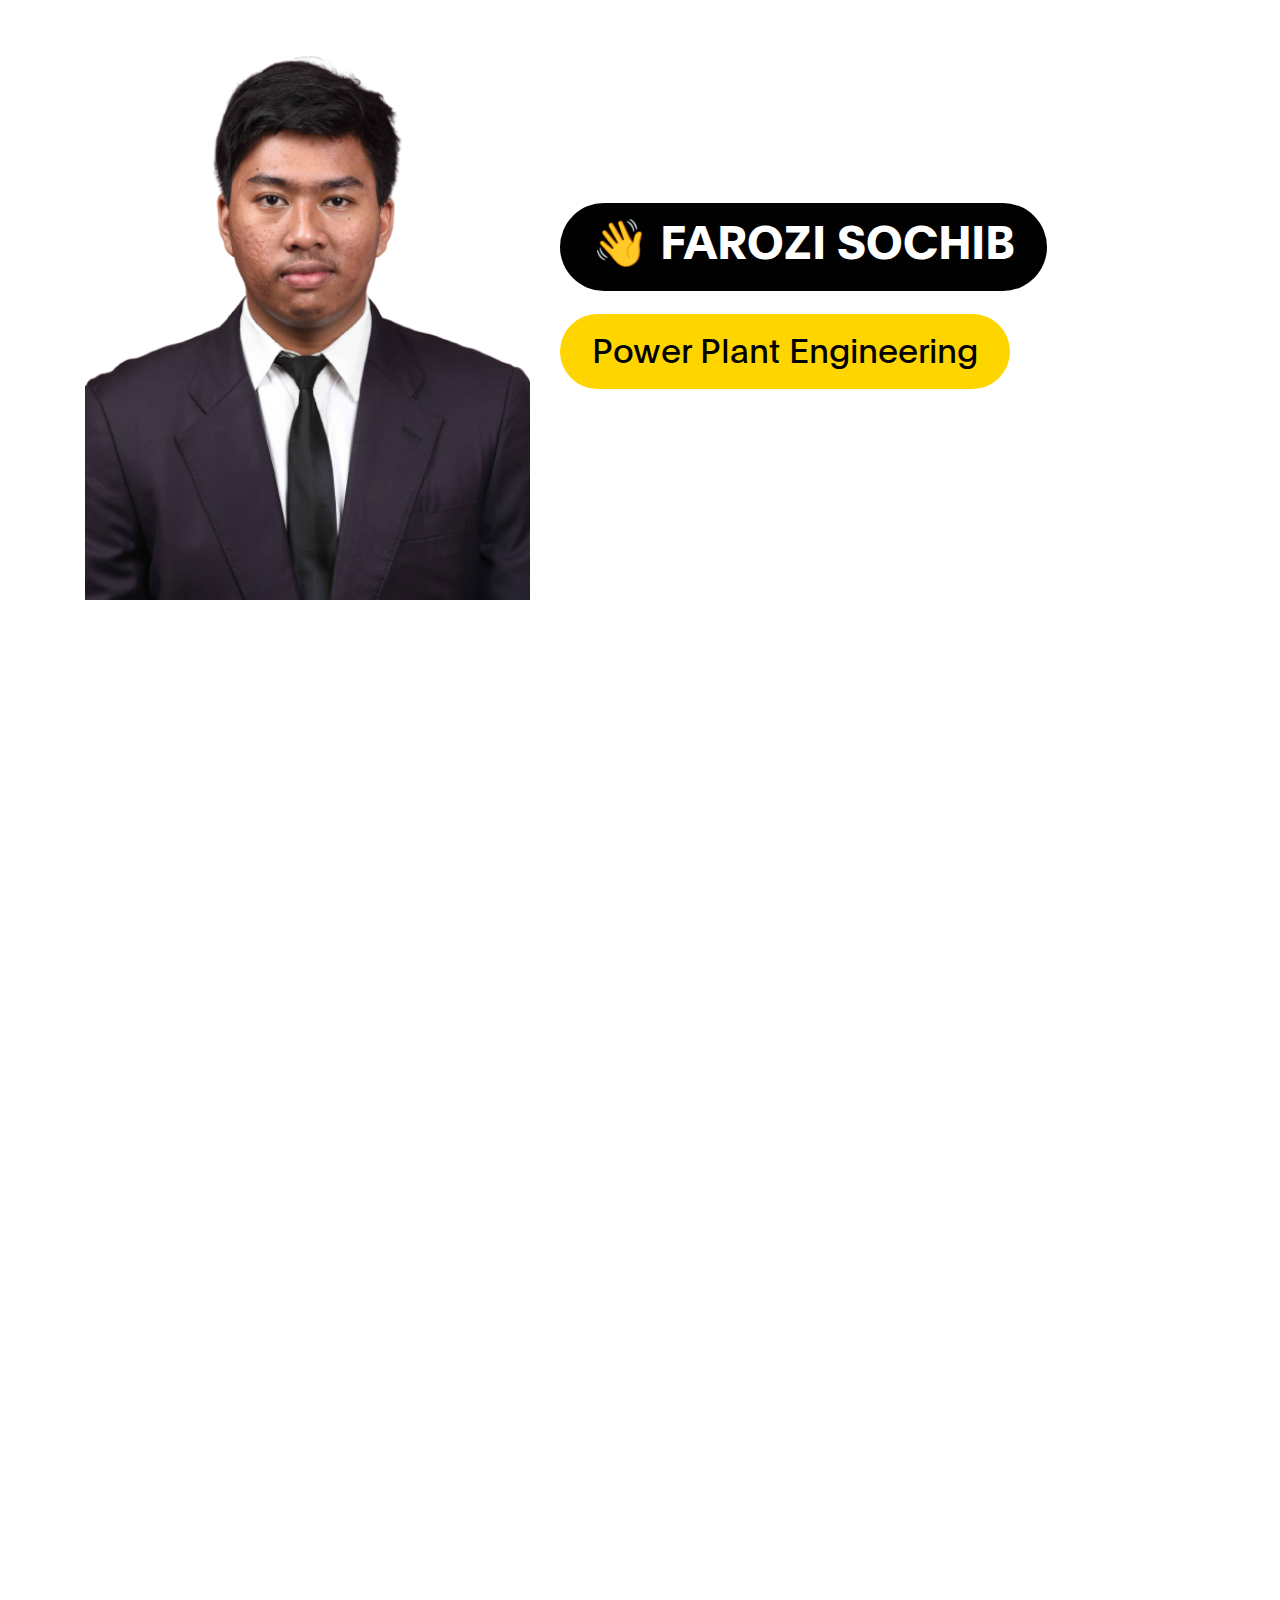
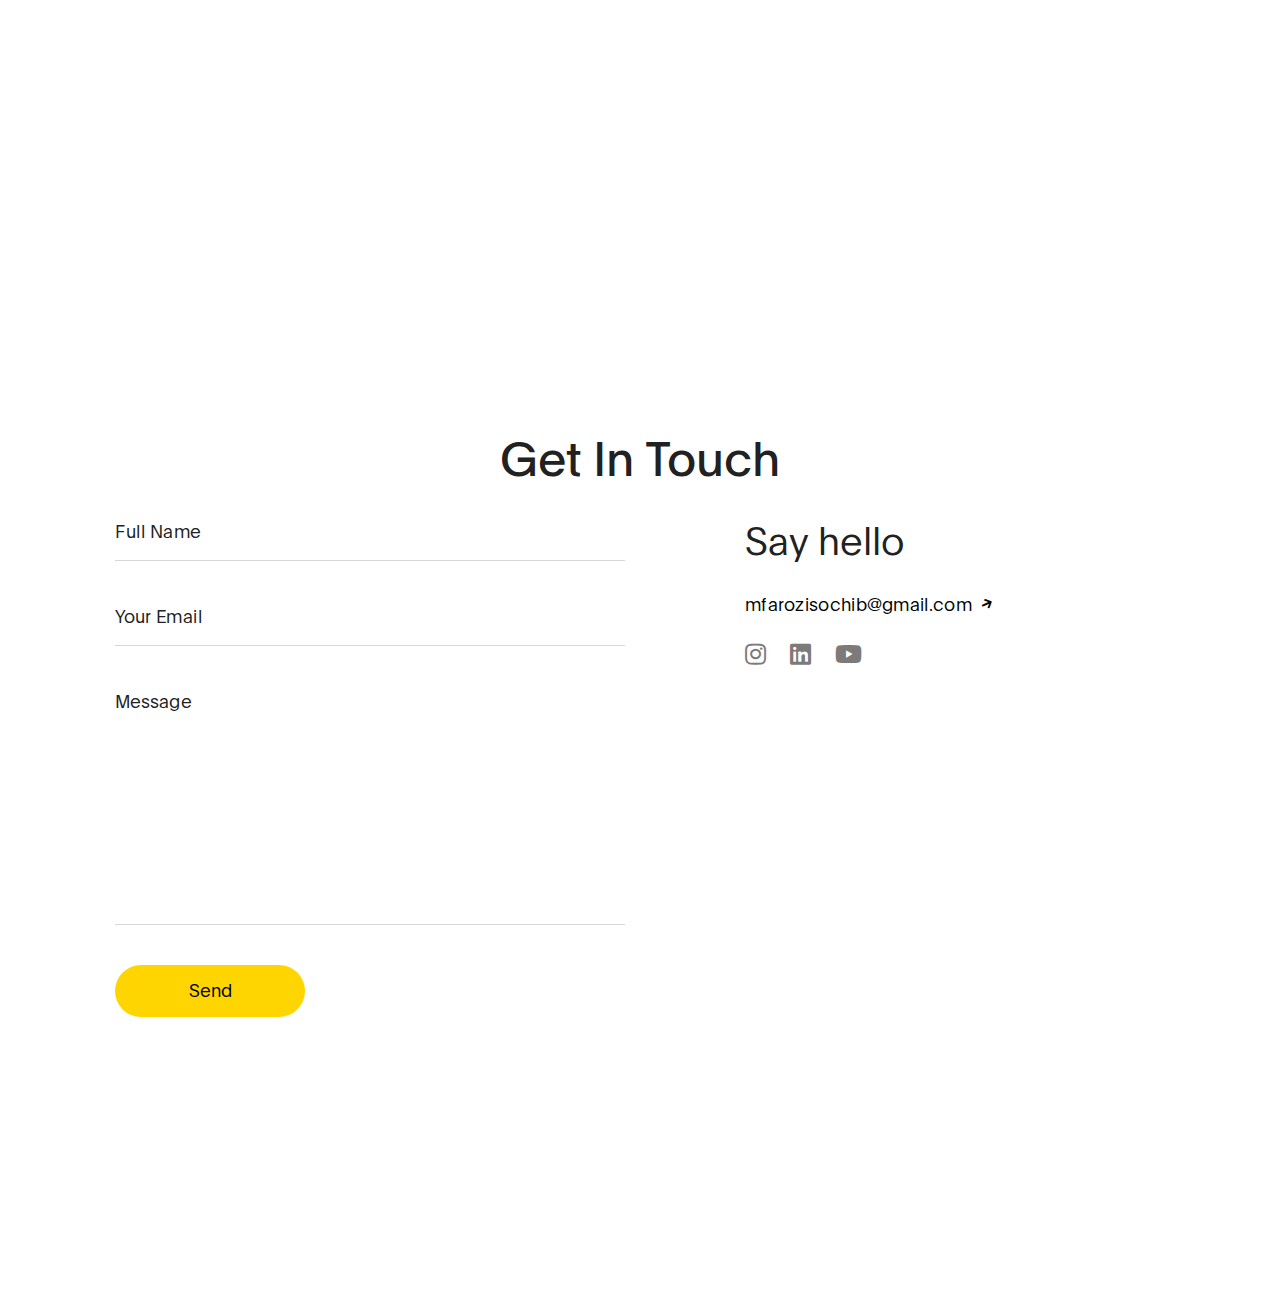
==== commit 8dfaeaab: "Update index.html" ====
--- a/index.html
+++ b/index.html
@@ -243,6 +243,18 @@
                                         <td><img src="images/labthermal5.jpg" width="148" length="100" class="about-image img-fluid" alt="Ben's Resume HTML Template"></td>
                                   </div>
                                   </li>
+                                    <h5></h5></br>
+                                  <h5></h5></br>
+                                  <h5></h5></br>
+                                  <li>
+                                    <h3>LABORATORY ASSISTANT</h3>
+                                    <h5 class="testimonials ">PENS Thermal Laboratory</h5>
+                                    <p class="fg-theme ">Aug 2018 - Aug 2020</p>
+                                    <medium class="fg-theme">PENS Thermal Laboratory is used to thermodynamic and heat exchanger practicum for PENS Student and training for orher campus student, My job description being an laboratory assistant is mechanical and electrical maintenance, laboratory improvement, and being practicum or training instructor</medium></br>
+                                    <div class="col-lg-9 mx-auto col-md-0 col-12 wow fadeInDown"></br>
+                                        <td><img src="images/labthermal1.jpg" width="200" length="100" class="about-image img-fluid" alt="Ben's Resume HTML Template"></td>
+                                        <td><img src="images/labthermal6.jpg" width="148" length="200" class="about-image img-fluid" alt="Ben's Resume HTML Template"></td>
+                                        <td><img src="images/labthermal5.jpg" width="148" length="100" class="about-image img-fluid" alt="Ben's Resume HTML Template"></td>
                                 </div>
                           </div>
                         </div>
@@ -523,7 +535,7 @@
         </div>
         <div class="row">
           <div class="col-lg-6 col-md-6 col-12">
-            <form action="https://formsubmit.co/mfarozisochib@gmail.com" method="POST" method="get" class="contact-form webform"  role="form">
+            <form action="https://formsubmit.co/cea859a62a7d864b9ede53a2787a148d" method="POST" method="get" class="contact-form webform"  role="form">
                 
                 <div class="form-group d-flex flex-column-reverse">
                     <input type="text" class="form-control" name="cf-name" id="cf-name" placeholder="Your Name">
